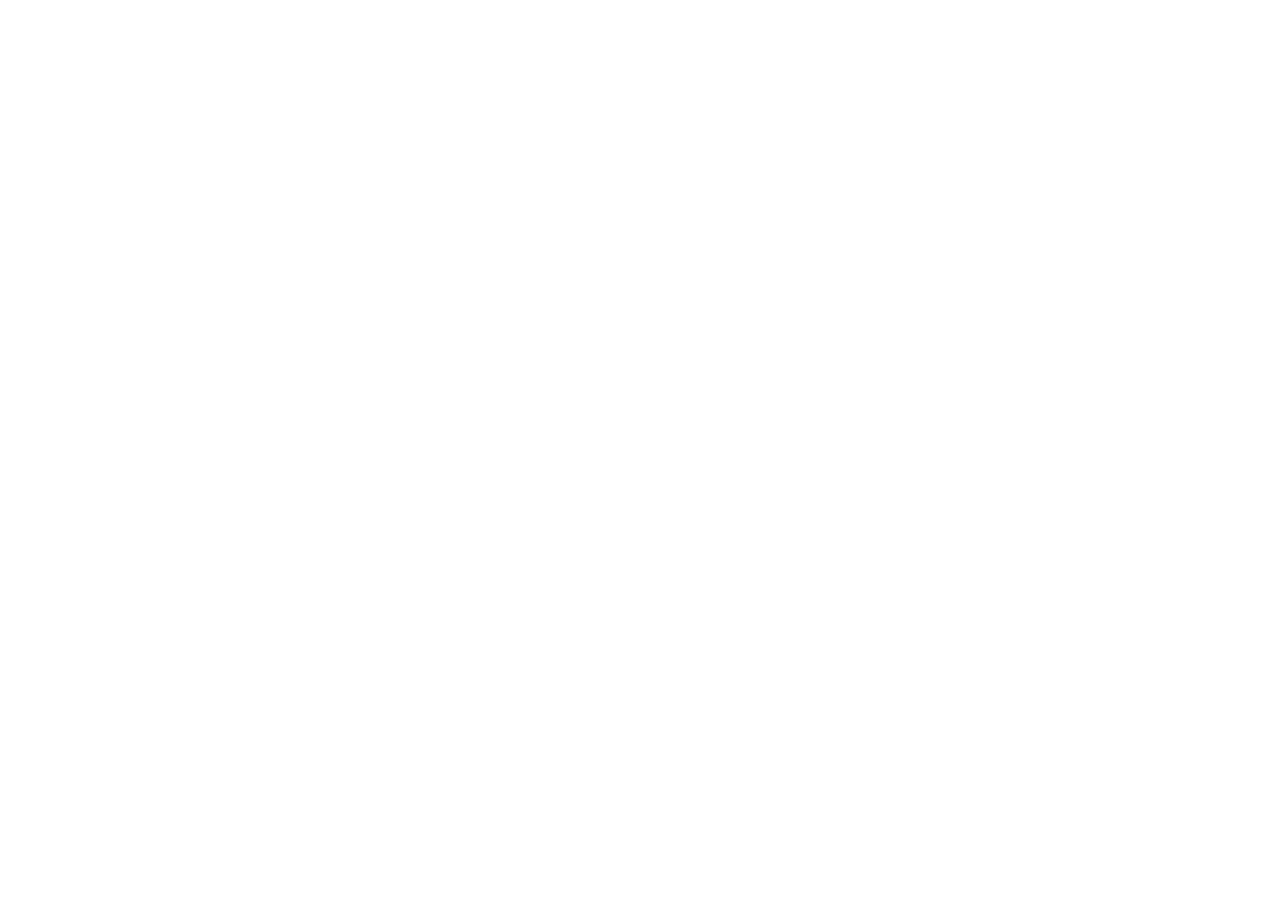
==== HTML/index.html @ 6d225190 "first  webiste code" ====
<!DOCTYPE html>
<html lang="en">

<head>
  <meta charset="UTF-8">
  <meta http-equiv="X-UA-Compatible" content="IE=edge">
  <meta name="viewport" content="width=device-width, initial-scale=1.0">
  <link rel="shortcut icon" href="/LOGO/title logo.jpg" type="image/x-icon">
  <title>First website</title>
</head>

<body>
  <header>

  </header>
  <main>
    <section></section>
  </main>
  <footer></footer>
</body>

</html>
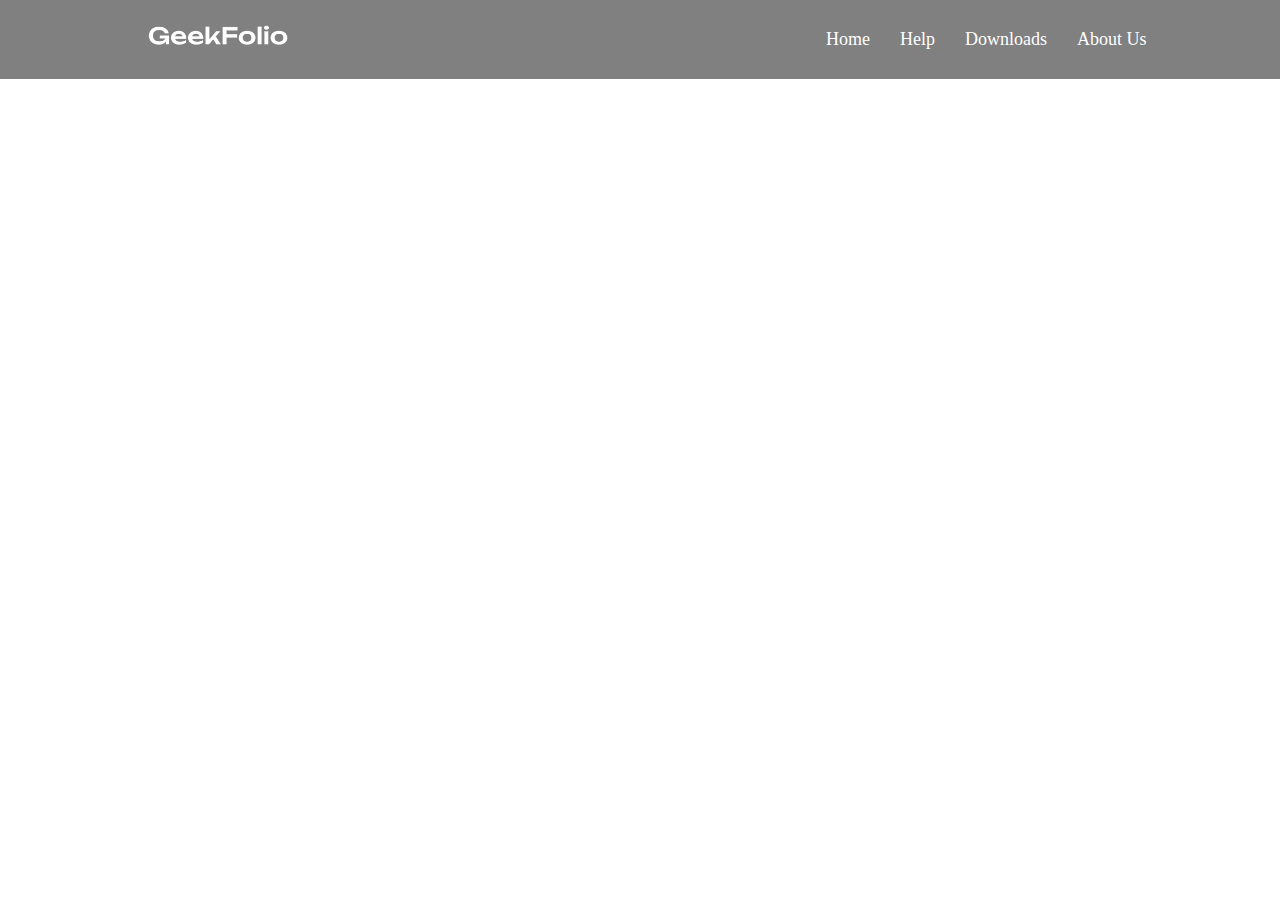
==== commit 3cd8eb9d: "add code" ====
--- a/HTML/index.html
+++ b/HTML/index.html
@@ -7,11 +7,23 @@
   <meta name="viewport" content="width=device-width, initial-scale=1.0">
   <link rel="shortcut icon" href="/LOGO/title logo.jpg" type="image/x-icon">
   <title>First website</title>
+  <link rel="stylesheet" href="/CSS/style.css">
 </head>
 
 <body>
   <header>
-
+    <nav>
+      <div class="manu-containor">
+        <div class="logo"><img class="logo-photo" src="/LOGO/logo-light.png" alt=""></div>
+        <div class="manu"></div>
+        <div class="manu">
+          <li class="item">Home</li>
+          <li class="item">Help</li>
+          <li class="item">Downloads</li>
+          <li class="item">About Us</li>
+        </div>
+      </div>
+    </nav>
   </header>
   <main>
     <section></section>
--- a/CSS/style.css
+++ b/CSS/style.css
@@ -0,0 +1,29 @@
+* {
+  margin: 0px;
+  padding: 0px;
+}
+.manu-containor {
+  color: white;
+  background-color: gray;
+  list-style: none;
+  align-items: center;
+  justify-content: space-around;
+  display: flex;
+}
+.logo-photo {
+  width: 140px;
+  padding: 24px;
+}
+.manu {
+  display: flex;
+  justify-content: right;
+}
+.item {
+  margin-left: 10px;
+  padding: 10px;
+  font-size: 18px;
+  cursor: pointer;
+}
+.item:hover {
+  color: red;
+}
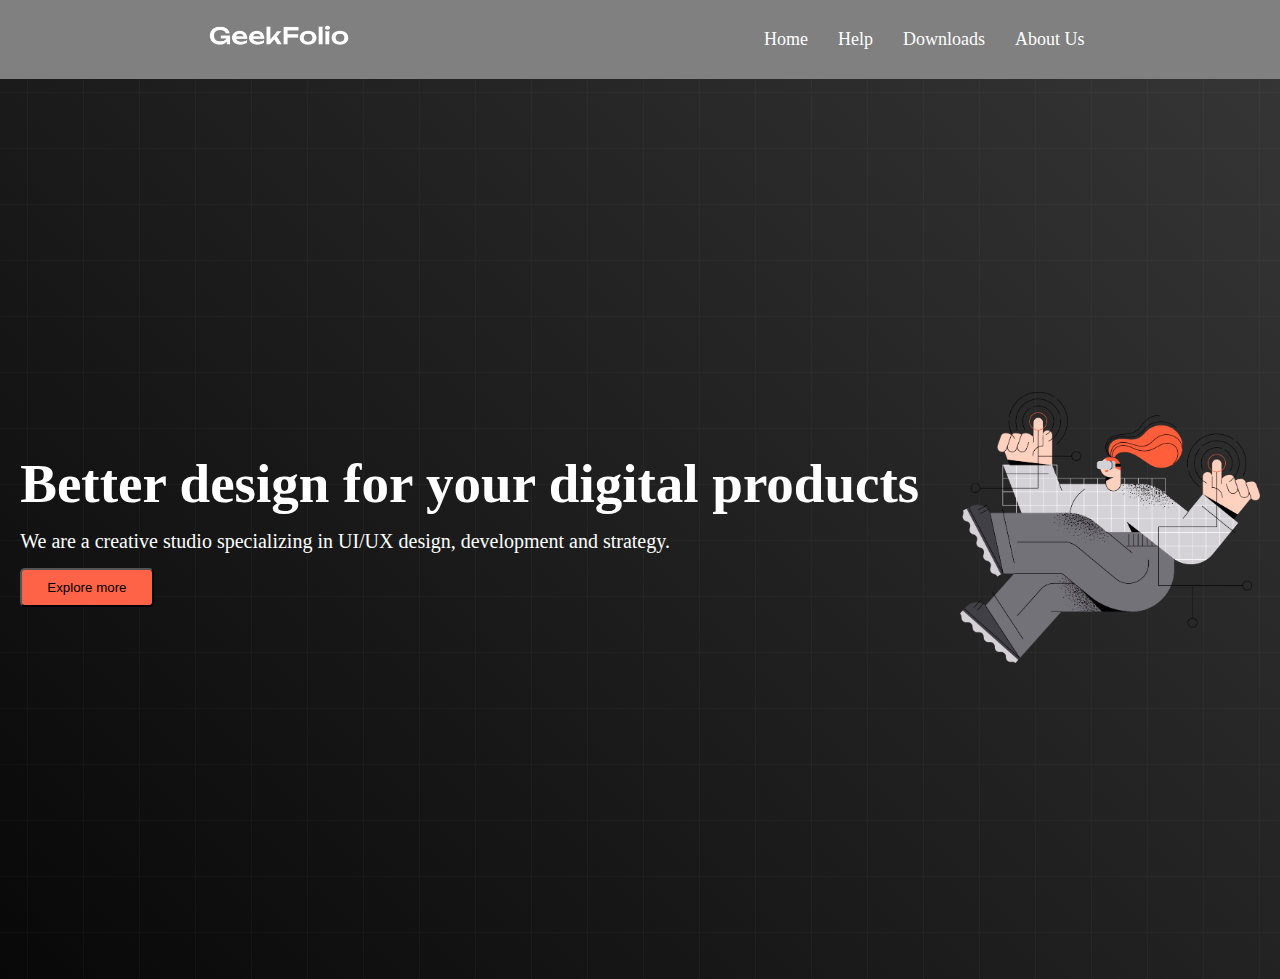
==== commit e3539b15: "code" ====
--- a/HTML/index.html
+++ b/HTML/index.html
@@ -11,12 +11,12 @@
 </head>
 
 <body>
+  <!-- This is a navbar section -->
   <header>
     <nav>
       <div class="manu-containor">
         <div class="logo"><img class="logo-photo" src="/LOGO/logo-light.png" alt=""></div>
-        <div class="manu"></div>
-        <div class="manu">
+        <div class="meanu">
           <li class="item">Home</li>
           <li class="item">Help</li>
           <li class="item">Downloads</li>
@@ -26,7 +26,16 @@
     </nav>
   </header>
   <main>
-    <section></section>
+    <section>
+      <div class="bannar-containor">
+        <div class="bannar-text">
+          <h1 class="title">Better design for your digital products</h1>
+          <p class="description">We are a creative studio specializing in UI/UX design, development and strategy.</p>
+          <button class="btm">Explore more</button>
+        </div>
+        <div class="bannar-photo"><img class="bannar-img" src="/IMG/banner.png" alt="bannar-image"></div>
+      </div>
+    </section>
   </main>
   <footer></footer>
 </body>
--- a/CSS/style.css
+++ b/CSS/style.css
@@ -14,7 +14,7 @@
   width: 140px;
   padding: 24px;
 }
-.manu {
+.meanu {
   display: flex;
   justify-content: right;
 }
@@ -27,3 +27,35 @@
 .item:hover {
   color: red;
 }
+.bannar-img {
+  width: 300px;
+}
+.bannar-containor {
+  display: flex;
+  justify-content: space-around;
+  height: 100vh;
+  align-items: center;
+  background-image: url(/IMG/IMG_20230618_141506.png),
+    linear-gradient(45deg, rgb(8, 8, 8), rgb(53, 53, 53));
+  color: white;
+}
+.title {
+  font-size: 55px;
+  font-weight: bold;
+}
+.description {
+  font-size: 20px;
+  margin-top: 15px;
+  margin-bottom: 15px;
+}
+.btm {
+  padding: 10px 25px;
+  background-color: tomato;
+  border-radius: 5px;
+  cursor: pointer;
+}
+.btm:hover {
+  color: white;
+  background-color: red;
+  font-weight: bold;
+}
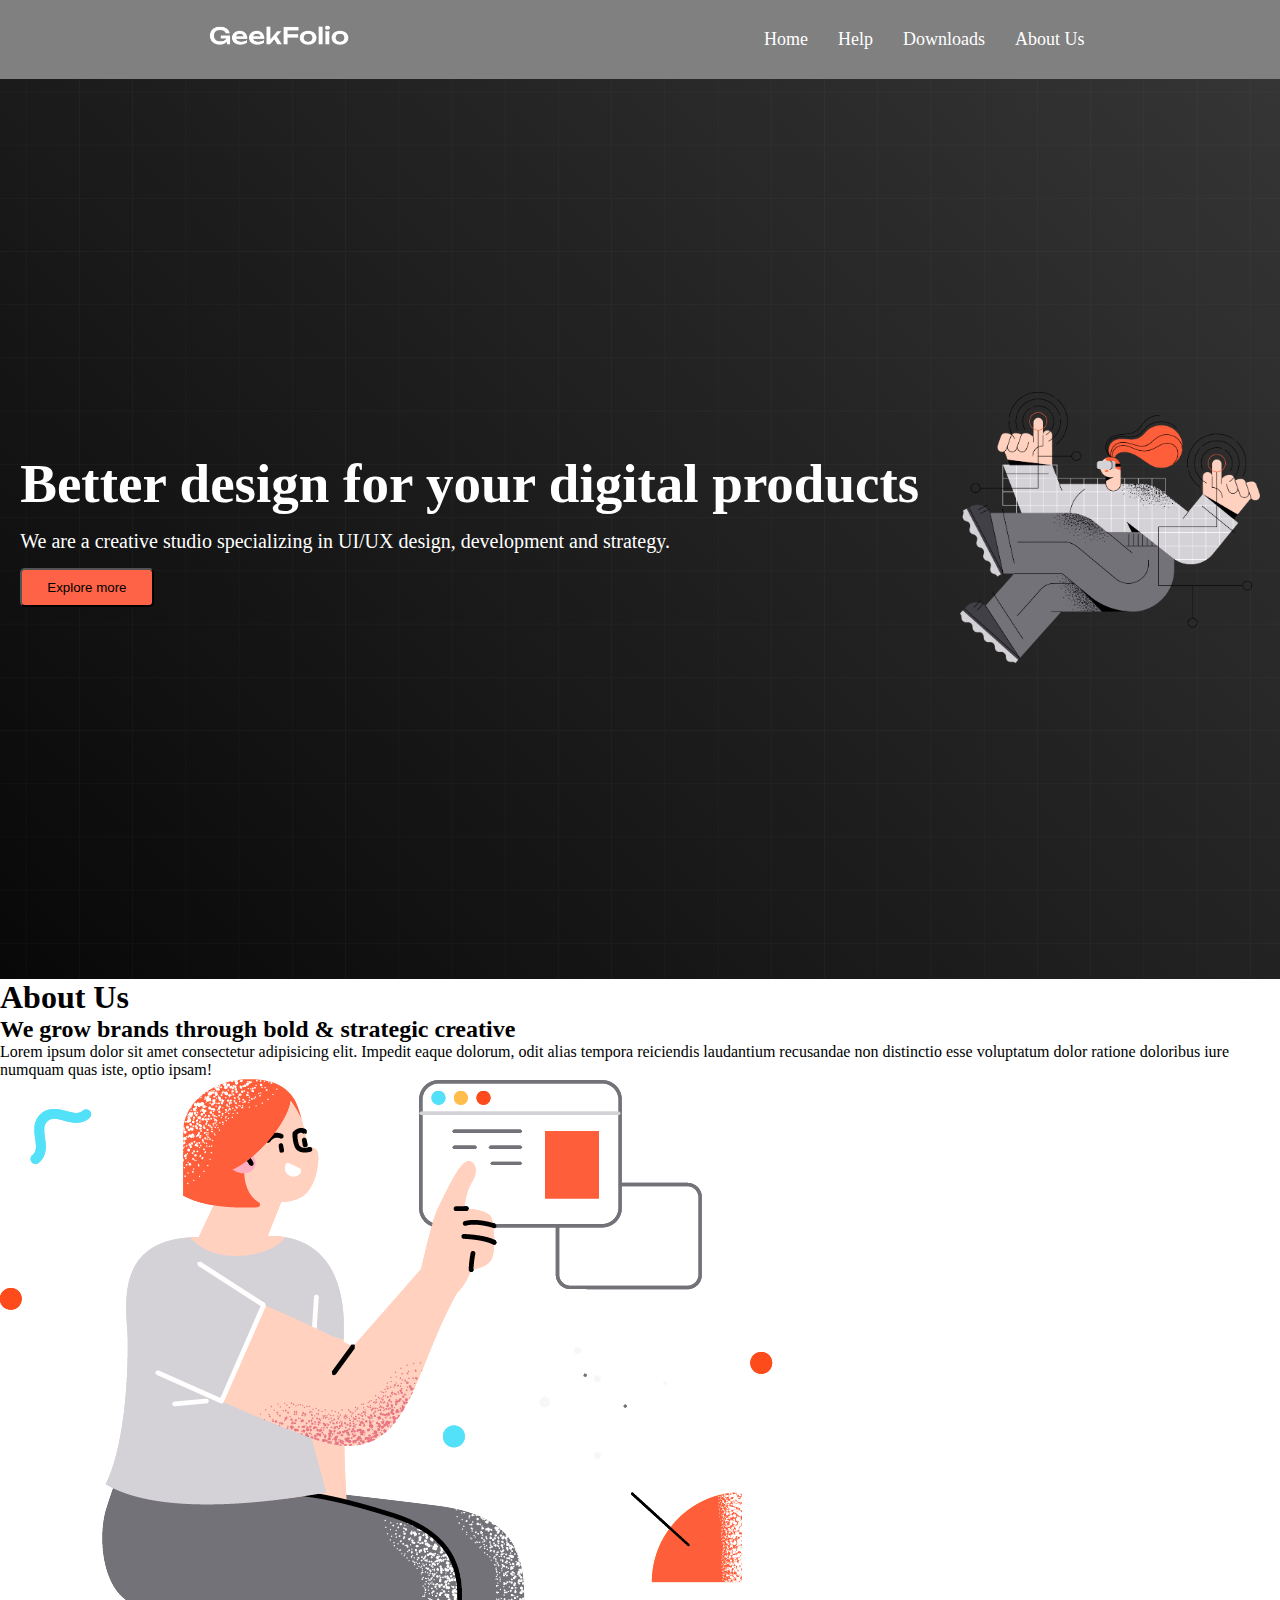
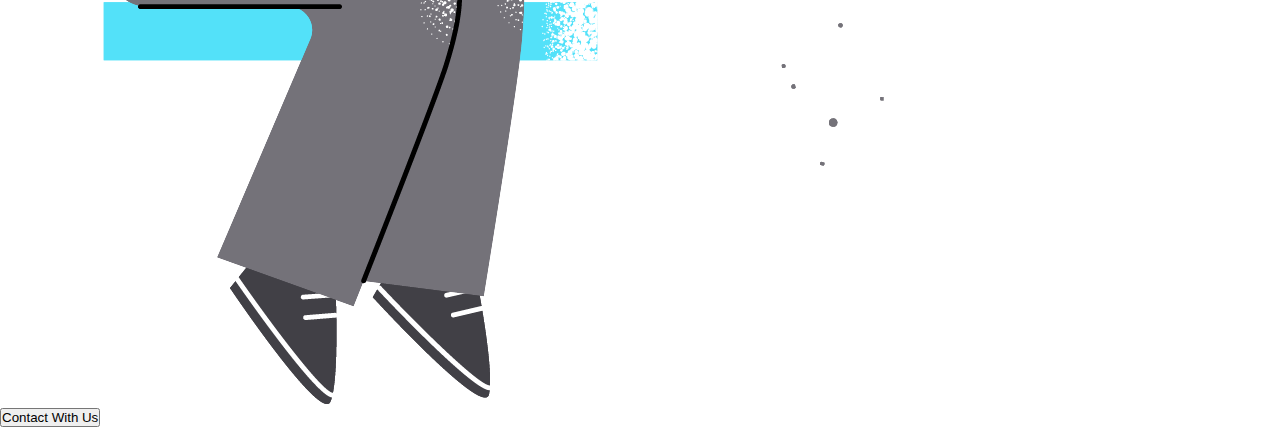
==== commit 423a1995: "new code" ====
--- a/HTML/index.html
+++ b/HTML/index.html
@@ -36,6 +36,22 @@
         <div class="bannar-photo"><img class="bannar-img" src="/IMG/banner.png" alt="bannar-image"></div>
       </div>
     </section>
+    <section>
+      <div class="header">
+        <h1>About Us</h1>
+      </div>
+      <div>
+        <div class="description2">
+          <h2>We grow brands through bold & strategic creative</h2>
+          <p>Lorem ipsum dolor sit amet consectetur adipisicing elit. Impedit eaque dolorum, odit alias tempora
+            reiciendis
+            laudantium recusandae non distinctio esse voluptatum dolor ratione doloribus iure numquam quas iste, optio
+            ipsam!</p>
+        </div>
+        <div class="section-photo"><img class="section-imge" src="/IMG/section.png" alt=""></div>
+        <button>Contact With Us</button>
+      </div>
+    </section>
   </main>
   <footer></footer>
 </body>
--- a/CSS/style.css
+++ b/CSS/style.css
@@ -38,6 +38,8 @@
   background-image: url(/IMG/IMG_20230618_141506.png),
     linear-gradient(45deg, rgb(8, 8, 8), rgb(53, 53, 53));
   color: white;
+  background-size: cover;
+  background-repeat: no-repeat;
 }
 .title {
   font-size: 55px;
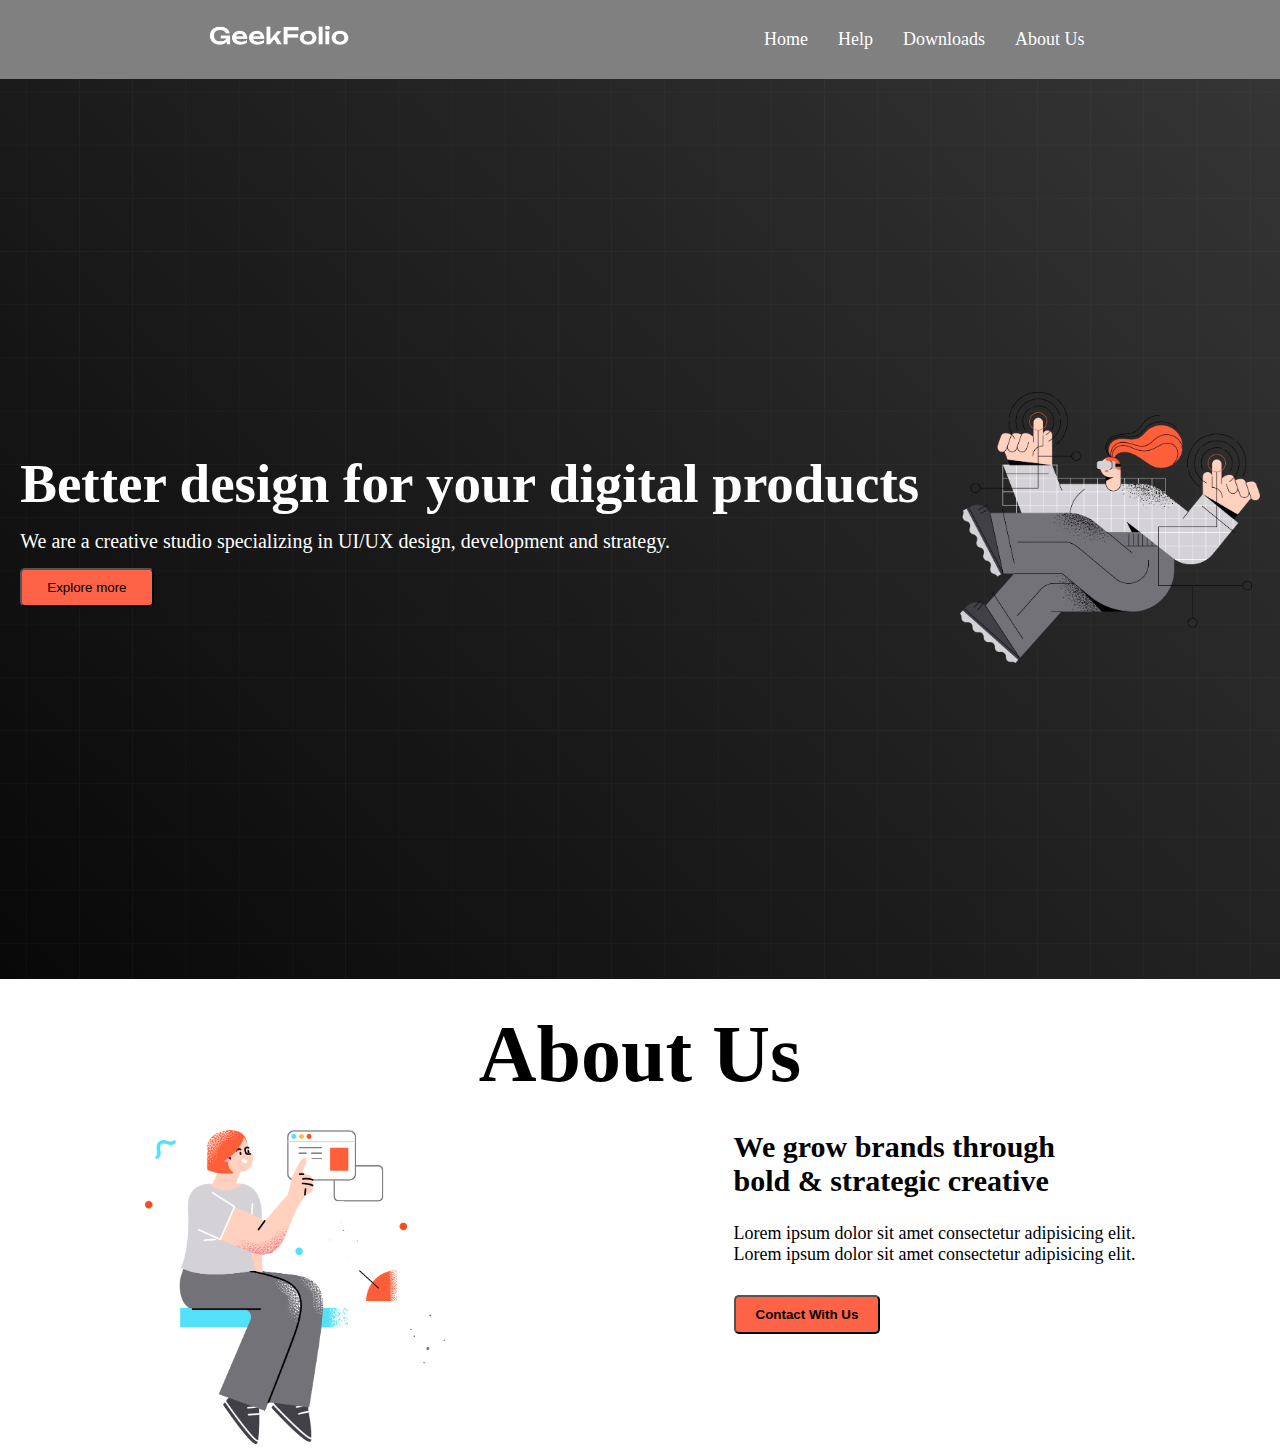
==== commit 4fa8289e: "new code" ====
--- a/HTML/index.html
+++ b/HTML/index.html
@@ -8,6 +8,7 @@
   <link rel="shortcut icon" href="/LOGO/title logo.jpg" type="image/x-icon">
   <title>First website</title>
   <link rel="stylesheet" href="/CSS/style.css">
+  <link rel="stylesheet" href="/CSS/about.css">
 </head>
 
 <body>
@@ -40,16 +41,15 @@
       <div class="header">
         <h1>About Us</h1>
       </div>
-      <div>
+      <div class="main">
         <div class="description2">
-          <h2>We grow brands through bold & strategic creative</h2>
-          <p>Lorem ipsum dolor sit amet consectetur adipisicing elit. Impedit eaque dolorum, odit alias tempora
-            reiciendis
-            laudantium recusandae non distinctio esse voluptatum dolor ratione doloribus iure numquam quas iste, optio
-            ipsam!</p>
+          <h2 class="sub-heading">We grow brands through<br>
+            bold & strategic creative</h2>
+          <p class="text">Lorem ipsum dolor sit amet consectetur adipisicing elit.</p>
+          <p class="text">Lorem ipsum dolor sit amet consectetur adipisicing elit.</p>
+          <div class="contact"><button class="last">Contact With Us</button></div>
         </div>
         <div class="section-photo"><img class="section-imge" src="/IMG/section.png" alt=""></div>
-        <button>Contact With Us</button>
       </div>
     </section>
   </main>
--- a/CSS/about.css
+++ b/CSS/about.css
@@ -0,0 +1,34 @@
+.header {
+  font-size: 40px;
+  text-align: center;
+  padding: 30px;
+}
+.main {
+  display: flex;
+  flex-direction: row-reverse;
+  justify-content: space-around;
+}
+.section-imge {
+  width: 300px;
+}
+.sub-heading {
+  font-size: 30px;
+  padding-bottom: 25px;
+}
+.text {
+  font-size: 18px;
+}
+.contact {
+  margin-top: 30px;
+}
+.last {
+  padding: 10px 20px;
+  font-weight: bold;
+  background-color: tomato;
+  border-radius: 5px;
+  cursor: pointer;
+}
+.last:hover {
+  color: white;
+  background-color: red;
+}
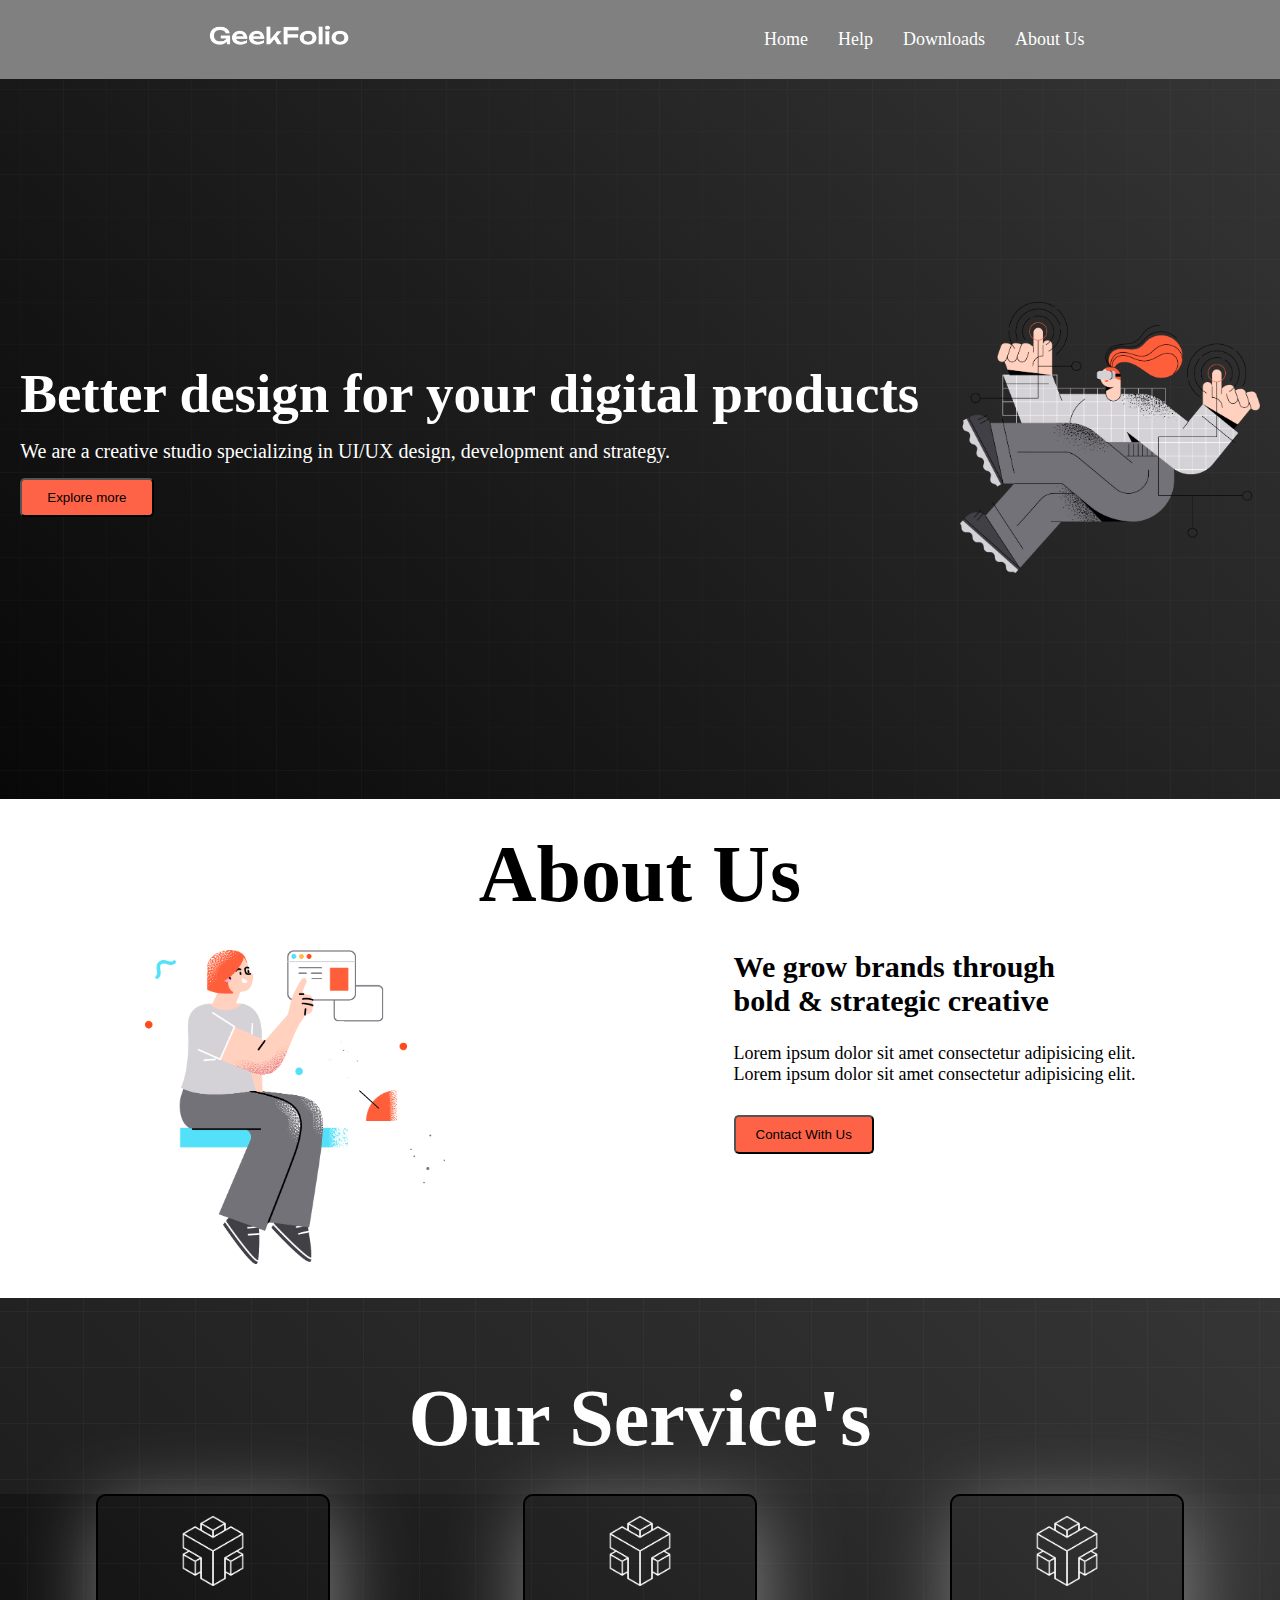
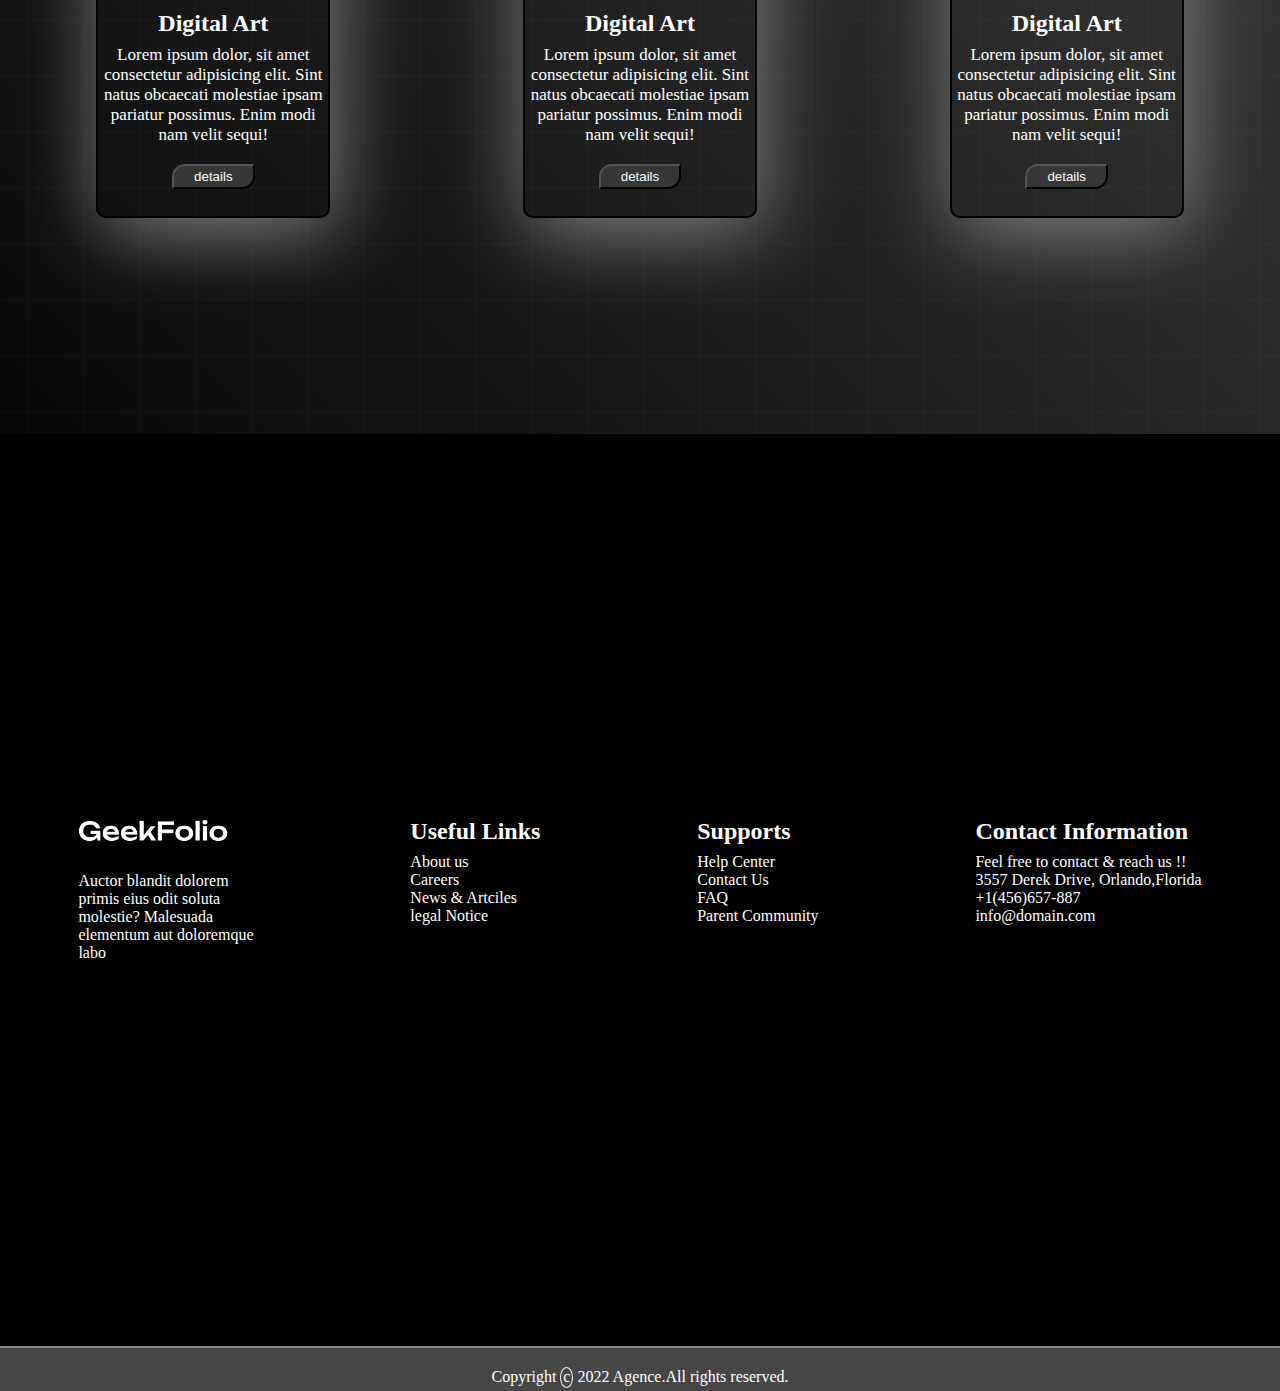
==== commit b6f6cbb8: "new code" ====
--- a/HTML/index.html
+++ b/HTML/index.html
@@ -37,6 +37,7 @@
         <div class="bannar-photo"><img class="bannar-img" src="/IMG/banner.png" alt="bannar-image"></div>
       </div>
     </section>
+    <!-- This is about us section -->
     <section>
       <div class="header">
         <h1>About Us</h1>
@@ -52,6 +53,80 @@
         <div class="section-photo"><img class="section-imge" src="/IMG/section.png" alt=""></div>
       </div>
     </section>
+    <!-- This is our service's section -->
+    <section>
+      <div class="back">
+        <div class="header">
+          <h1 class="service">Our Service's</h1>
+        </div>
+        <div class="art">
+          <div class="digital">
+            <img class="icon" src="/ICON/0.png" alt="icon">
+            <h2 class="fun">Digital Art</h2>
+            <p class="white">Lorem ipsum dolor, sit amet consectetur adipisicing elit. Sint natus obcaecati molestiae
+              ipsam pariatur
+              possimus. Enim
+              modi nam velit sequi!</p>
+            <button class="detials">details</button>
+          </div>
+          <div class="digital">
+            <img class="icon" src="/ICON/0.png" alt="icon">
+            <h2 class="fun">Digital Art</h2>
+            <p class="white">Lorem ipsum dolor, sit amet consectetur adipisicing elit. Sint natus obcaecati molestiae
+              ipsam pariatur
+              possimus. Enim
+              modi nam velit sequi!</p>
+            <button class="detials">details</button>
+          </div>
+          <div class="digital">
+            <img class="icon" src="/ICON/0.png" alt="icon">
+            <h2 class="fun">Digital Art</h2>
+            <p class="white">Lorem ipsum dolor, sit amet consectetur adipisicing elit. Sint natus obcaecati molestiae
+              ipsam pariatur
+              possimus. Enim
+              modi nam velit sequi!</p>
+            <button class="detials">details</button>
+          </div>
+
+        </div>
+        <!-- This is last section -->
+        <div class="ant">
+          <div class="end">
+            <div class="one">
+              <img class="logo-light" src="/LOGO/logo-light.png" alt="logo-light">
+              <p class="option">Auctor blandit dolorem<br>
+                primis eius odit soluta<br>
+                molestie? Malesuada<br>
+                elementum aut doloremque<br>
+                labo</p>
+            </div>
+            <div class="tow">
+              <h2 class="fun">Useful Links</h2>
+              <li class="option">About us</li>
+              <li class="option">Careers</li>
+              <li class="option">News & Artciles</li>
+              <li class="option">legal Notice</li>
+            </div>
+            <div class="three">
+              <h2 class="fun"> Supports</h2>
+              <li class="option">Help Center</li>
+              <li class="option">Contact Us
+              <li class="option">FAQ</li>
+              <li class="option">Parent Community</li>
+            </div>
+            <div class="four">
+              <h2 class="fun">Contact Information</h2>
+              <li class="option">Feel free to contact & reach us !!</li>
+              <li class="option">3557 Derek Drive, Orlando,Florida</li>
+              <li class="option">+1(456)657-887</li>
+              <li class="option">info@domain.com</li>
+            </div>
+          </div>
+          <p class="final">Copyright <span class="span">c</span> 2022 Agence.All rights reserved.</p>
+        </div>
+      </div>
+    </section>
+
   </main>
   <footer></footer>
 </body>
--- a/CSS/style.css
+++ b/CSS/style.css
@@ -26,6 +26,7 @@
 }
 .item:hover {
   color: red;
+  font-weight: bold;
 }
 .bannar-img {
   width: 300px;
@@ -33,7 +34,7 @@
 .bannar-containor {
   display: flex;
   justify-content: space-around;
-  height: 100vh;
+  height: 80vh;
   align-items: center;
   background-image: url(/IMG/IMG_20230618_141506.png),
     linear-gradient(45deg, rgb(8, 8, 8), rgb(53, 53, 53));
@@ -60,4 +61,5 @@
   color: white;
   background-color: red;
   font-weight: bold;
+  transition: 0.5s;
 }
--- a/CSS/about.css
+++ b/CSS/about.css
@@ -23,12 +23,92 @@
 }
 .last {
   padding: 10px 20px;
-  font-weight: bold;
   background-color: tomato;
   border-radius: 5px;
   cursor: pointer;
 }
 .last:hover {
   color: white;
+  font-weight: bold;
   background-color: red;
+  transition: 0.5s;
 }
+.service {
+  margin-top: 45px;
+  color: white;
+}
+.art {
+  display: flex;
+  justify-content: space-around;
+  height: 60vh;
+  background-image: url(/IMG/IMG_20230618_141506.png),
+    linear-gradient(45deg, rgb(8, 8, 8), rgb(53, 53, 53));
+}
+.icon {
+  width: 70px;
+  margin: 20px;
+}
+.back {
+  background-image: url(/IMG/IMG_20230618_141506.png),
+    linear-gradient(45deg, rgb(8, 8, 8), rgb(53, 53, 53));
+  margin-top: 30px;
+}
+.digital {
+  width: 230px;
+  height: 320px;
+  border: 2px solid black;
+  border-radius: 10px;
+  text-align: center;
+  color: rgb(55, 55, 55);
+  box-shadow: 5px 15px 80px 0px gray;
+}
+.white {
+  color: white;
+  font-size: 17px;
+  margin-bottom: 5px;
+}
+.fun {
+  color: white;
+  margin-bottom: 8px;
+}
+.detials {
+  padding: 3px 20px;
+  margin-top: 14px;
+  color: white;
+  background-color: rgb(55, 55, 55);
+  border-radius: 13px 0px 13px 0px;
+}
+.detials:hover {
+  background-color: red;
+  font-weight: bold;
+  transition: 0.5s;
+}
+.end {
+  display: flex;
+  justify-content: space-around;
+  text-align: left;
+  background-color: black;
+  list-style: none;
+  padding-bottom: 30%;
+  border-bottom: 2px solid gray;
+  padding-top: 30%;
+}
+.option {
+  color: white;
+}
+.logo-light {
+  width: 150px;
+  padding-bottom: 20px;
+}
+.final {
+  color: white;
+  background-color: rgb(70, 70, 70);
+  text-align: center;
+  padding-top: 20px;
+  padding-bottom: 5px;
+}
+.span {
+  border: 1px solid white;
+  border-radius: 50%;
+  padding: 0px 2px 2px 2px;
+}
